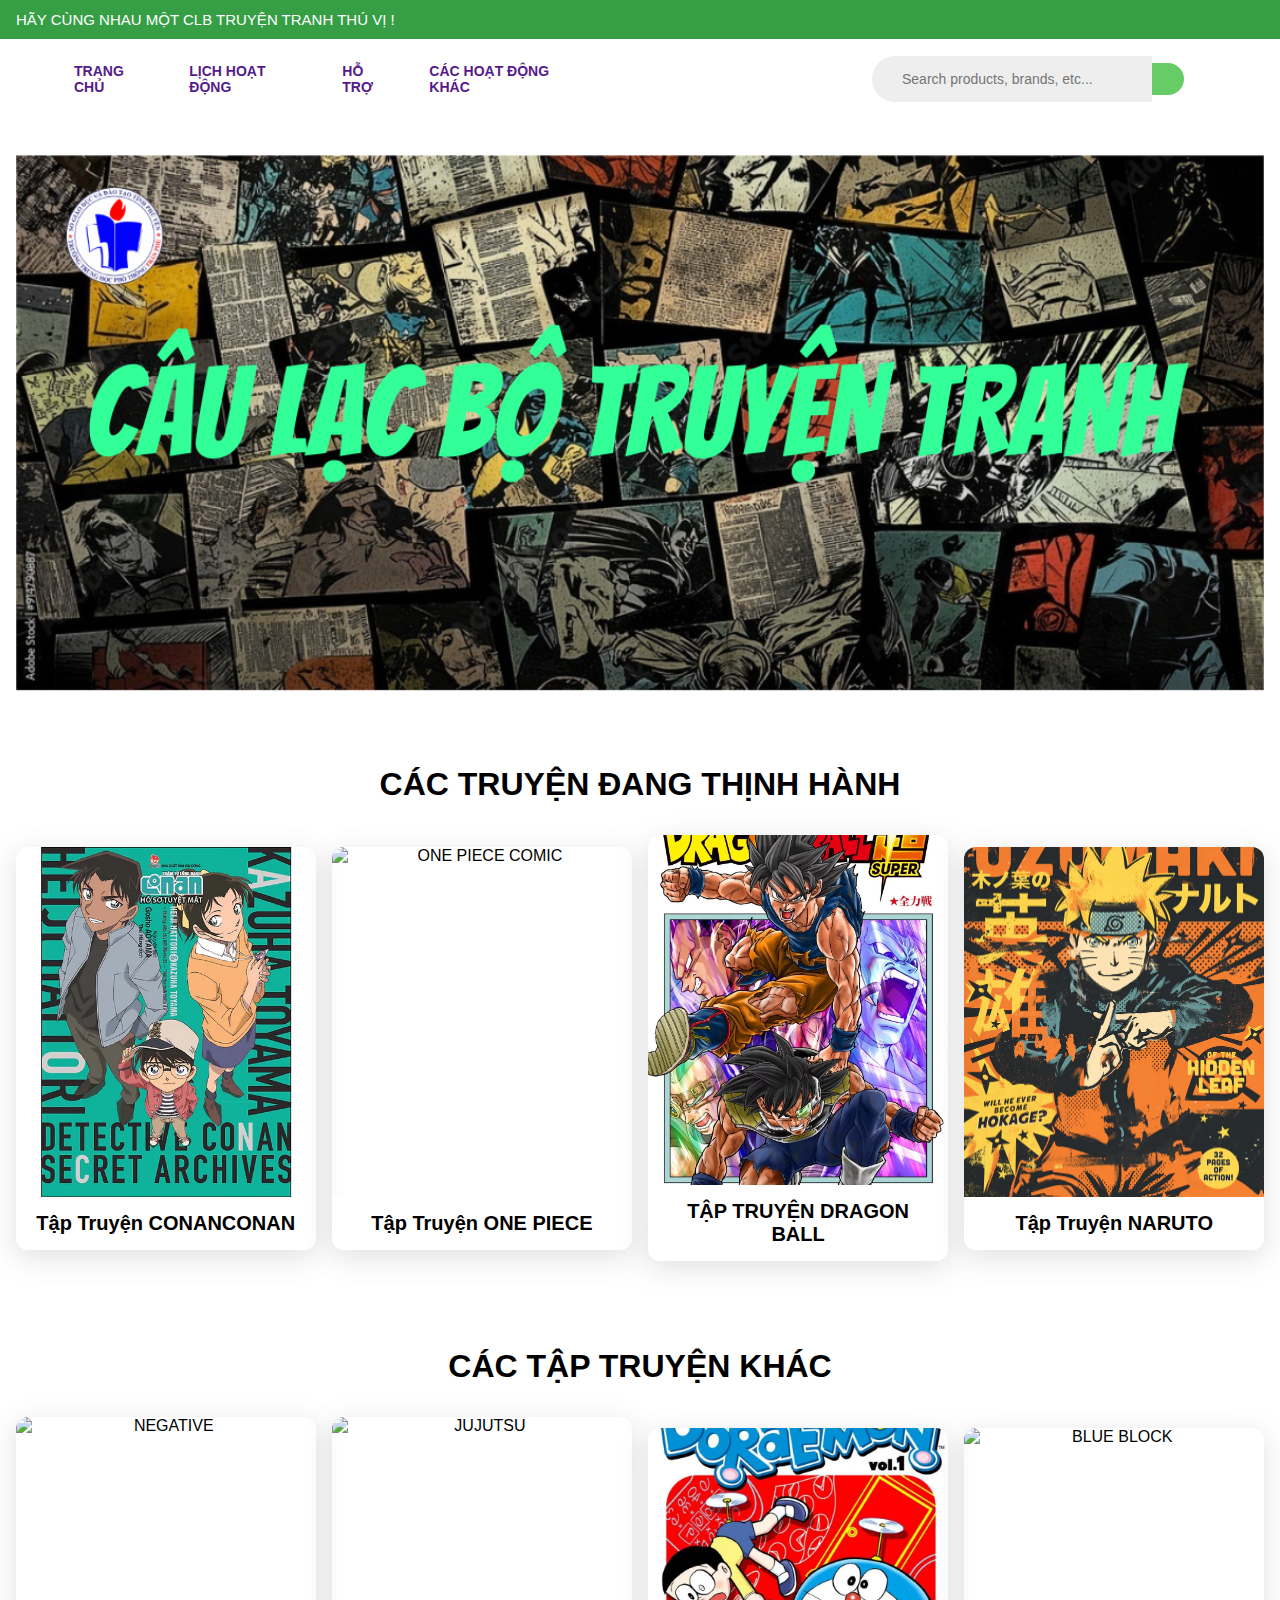
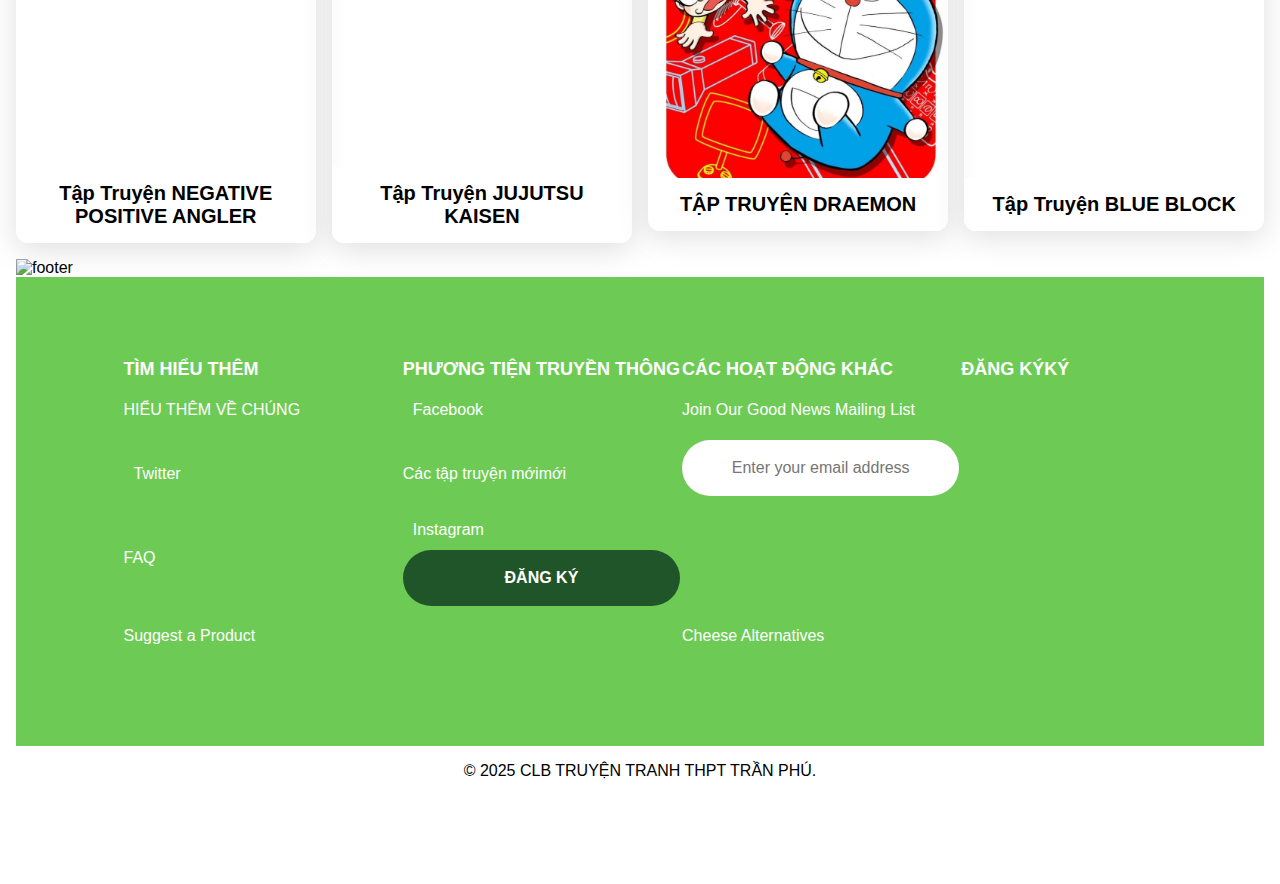
==== index.html @ 3bb91ea4 "Update index.html" ====
<!DOCTYPE html>
<html lang="en">
<head>
    <meta charset="UTF-8">
    <meta http-equiv="X-UA-Compatible" content="IE=edge">
    <meta name="viewport" content="width=device-width, initial-scale=1.0">
    <title>Food Store</title>
    <link rel="stylesheet" href="style.css">
    <script src="app.js" defer></script>
    <link rel="stylesheet" href="https://cdnjs.cloudflare.com/ajax/libs/font-awesome/6.2.0/css/all.min.css" integrity="sha512-xh6O/CkQoPOWDdYTDqeRdPCVd1SpvCA9XXcUnZS2FmJNp1coAFzvtCN9BmamE+4aHK8yyUHUSCcJHgXloTyT2A==" crossorigin="anonymous" referrerpolicy="no-referrer" />
    <link rel="shortcut icon" href="./images/logo.avif" type="image/x-icon">
</head>
<body>
    <div class="alert">
        <div class="info">
            
            <p>HÃY CÙNG NHAU MỘT CLB TRUYỆN TRANH THÚ VỊ !</p>
        </div>
    </div>

    <div class="main">
        <div class="nav">
            <div class="nav-left">
                <img src="./images/logo.avif" alt="">
                <ul>
                    <li><a href="">TRANG CHỦ</a></li>
                    <li><a href="">LỊCH HOẠT ĐỘNG</a></li>
                    <li><a href="">HỖ TRỢ</a></li>
                    <li><a href="">CÁC HOẠT ĐỘNG KHÁC</a></li>
                    <li></li> 
                </ul>
            </div>
            <div class="nav-right">
                <input type="text" placeholder="Search products, brands, etc...">
                <i class="fa-solid fa-magnifying-glass"></i>
                <a href="./pages/login.html"><i class="fa-regular fa-user"></i></a>
                <i class="fa-solid fa-cart-shopping"></i>
            </div>
        </div>

        <div class="slide">
            <img src="clbcomic.png" alt="">
        </div>

        <h1 class="title">CÁC  TRUYỆN ĐANG THỊNH HÀNH</h1>

        <div class="categories">
            <div class="card">
                <img src="conan.webp" alt="CONAN COMIC">
                <h5>Tập Truyện CONANCONAN</h5>
            </div>
            <div class="card">
                <img src="onepiece.jpg" alt="ONE PIECE COMIC">
                <h5>Tập Truyện ONE PIECE</h5>
            </div>
            <div class="card">
                <img src="s-l1600.webp" alt="GOKU COMIC">
                <h5>TẬP TRUYỆN DRAGON BALL </h5>
            </div>
            <div class="card">
                <img src="Naruto_2023.webp" alt="NARUTO COMICCOMIC">
                <h5>Tập truyện NARUTO</h5>
            </div>
        </div>
<h1 class="title">CÁC TẬP TRUYỆN KHÁC </h1>
      
 <div class="categories">
            <div class="card">
                <img src="negative.jpg" alt="NEGATIVE">
                <h5>Tập truyện NEGATIVE POSITIVE ANGLER</h5>
            <i class="fas fa-arrow-circle-right"></i>
</div>
            <div class="card">
                <img src="jujustu.jpg" alt="JUJUTSU">
                <h5>Tập Truyện JUJUTSU KAISEN</h5>
            <i class="fas fa-arrow-circle-right"></i>
</div>
            <div class="card">
                <img src="draemon.webp" alt="DORAEMON">
                <h5>TẬP TRUYỆN DRAEMON </h5>
            <i class="fas fa-arrow-circle-right"></i>
            </div>
            <div class="card">
                <img src="blueblock.webp" alt="BLUE BLOCK">
                <h5>Tập truyện BLUE BLOCK</h5>
                <i class="fas fa-arrow-circle-right"></i>
            </div>
        </div>

    <div class="footer">
        <img src="grass-layer.webp" alt="footer" width="100%">
        <div class="nav-footer">
            <table>
                <tr>
                    <th>TÌM HIỂU THÊM</th>
                    <th>PHƯƠNG TIỆN TRUYỀN THÔNG</th>
                    <th>CÁC HOẠT ĐỘNG KHÁC</th>
                    <th>ĐĂNG KÝKÝ</th>
                </tr>
                <tr>
                    <td>HIỂU THÊM VỀ CHÚNG </td>
                    <td>
                        <div class="social">
                            <i class="fab fa-facebook"></i>
                            Facebook
                        </div>
                    </td>
                    <td>Join Our Good News Mailing List</td>
                </tr>
                <tr>
                    <td>
                        <div class="social">
                            <i class="fab fa-twitter"></i>
                            Twitter
                        </div>
                    </td>
                    <td>Các tập truyện mớimới</td>
                    <td>
                        <input type="text" placeholder="Enter your email address">
                    </td>
                </tr>
                <tr>
                    <td>FAQ</td>
                    <td>
                        <div class="social">
                            <i class="fab fa-instagram"></i>
                            Instagram
                        </div>
                        <button>Đăng Ký</button>
                    </td>
                </tr>
                <tr>
                    <td>Suggest a Product</td>
                    <td></td>
                    <td>Cheese Alternatives</td>
                </tr>
              </table>
        </div>
        
        <div class="copyright">
            © 2025 CLB TRUYỆN TRANH THPT TRẦN PHÚ.
        </div>
    </div>
</body>
</html>
---- style.css ----
*{
    margin: 0;
    padding: 0;
    box-sizing: border-box;
    font-family: Montserrat, sans-serif;
    text-decoration: none;
}

textarea:focus, input:focus{
    outline: none;
}

.main{
    max-width: 1400px;
    margin: 0 auto;
    padding: 0 16px;
}

.title{
    text-align: center;
    padding: 2.2em 0 0.5em 0;
}

.alert{
    background-color: #369e45;
    color: #fff;
}

.alert .info{
    max-width: 1400px;
    margin: 0 auto;
    display: flex;
    justify-content: space-between;
    padding: 11px 16px;
}

.alert .info a{
    font-size: 14px;
    font-weight: 600;
}

.alert .info a i{
    padding: 0 8px;
}

.alert .info p{
    font-size: 15px;
    font-weight: 400;
}

.nav{
    display: flex;
    justify-content: space-between;
    align-items: center;
    padding: 17px 16px;
    width: 100%;
}

.nav-left{
    display: flex;
    cursor: pointer;
    width: 50%;
}

.nav-left img{
    margin-right: 26px;
}

.nav-left ul{
    display: flex;
    justify-content: space-evenly;
    align-items: center;
    list-style: none;
    font-size: 14px;
    font-weight: 700;
}

.nav-left ul li{
    padding: 0 16px;
}

.nav-left ul li:hover{
    color: #369e45;
    transition: 0.5s;
}

.nav-right{
    display: flex;
    justify-content: flex-end;
    align-items: center;
    flex-wrap: wrap;
    width: 50%;
}

.nav-right input{
    border: none;
    border-top-left-radius: 24px;
    border-bottom-left-radius: 24px;
    background-color: #eee;
    padding: 15px 30px 15px 30px;
    color: #232323;
    font-weight: 500;
    width: 280px;
}

.nav-right input[type="text"]
{
    font-size: 14px;
}

.nav-right .fa-user, .fa-cart-shopping{
    margin: 0 0 0 32px;
    cursor: pointer;
    font-size: 26px;

}

.fa-magnifying-glass{
    background-color: #6c6;
    border-top-right-radius: 24px;
    border-bottom-right-radius: 24px;
    color: #fff;
    padding: 16px 16px;
    font-size: 14px;
    cursor: pointer;
}

.slide img{
    width: 100%;
    margin: 2.2em 0 0 0;
}

.categories{
    display: flex;
    align-items: center;
    justify-content: space-between;
    flex-wrap: wrap;
    width: 100%;
    margin: 16px 0;
}

.categories .card{
    width: 24%;
    display: flex;
    flex-direction: column;
    text-align: center;
    box-shadow: rgba(100, 100, 111, 0.2) 0px 7px 29px 0px;
    border-top-left-radius: 12px;
    border-top-right-radius: 12px;
    border-bottom-left-radius: 12px;
    border-bottom-right-radius: 12px;
    transition: transform 0.5s;
    cursor: pointer;
}

.categories .card:hover{
    transform: translateY(-10px);
}

.categories .card img{
    border-top-left-radius: 12px;
    border-top-right-radius: 12px;
    max-width: 100%;
    height: 350px;
    object-fit: cover;
}

.categories .card h5{
    border-bottom-left-radius: 12px;
    border-bottom-right-radius: 12px;
    background-color: #fff;
    text-transform: capitalize;
    font-size: 20px;
    font-weight: 600;
    color: #000;
    margin: 0;
    padding: 15px;
}

.best-sellers{
    display: flex;
    justify-content: space-between;
    align-items: center;
    flex-wrap: wrap;
    width: 100%;
}

.best-sellers .item{
    width: 31%;
    background-color: #fff;
    box-shadow: rgba(100, 100, 111, 0.2) 0px 7px 29px 0px;
    border-radius: 15px;
}

.best-sellers .item .shape-item{
    padding: 16px 16px;
}

.best-sellers .item .shape-item img{
    width: 100%;
    padding: 20px 15px 15px;
}

.best-sellers .item .shape-item h2{
    color: #000;
    height: 30px;
    overflow: hidden;
    line-height: initial;
    font-size: 21px;
    font-weight: 400;
    height: 30px;
    margin-bottom: 18px;
}

.best-sellers .item .shape-item .nav-item{
    display: flex;
    justify-content: space-between;
}

.best-sellers .item .shape-item .nav-item span{
    font-size: 24px;
    font-weight: bold;
}

.best-sellers .item .shape-item .nav-item i{
    font-size: 32px;
    color: #369e45;
    cursor: pointer;
}

.favorite-brands{
    display: flex;
    justify-content: space-evenly;
    align-items: center;    
}

.follow{
    display: flex;
    justify-content: center;
    align-items: center;
}
.follow p{
    font-size: 16px;
    font-weight: 600;
    padding: 0 0 0 6px;
}

.follow p a{
    color: #6c6;
}

.inside-view{
    display: flex;
    flex-direction: column;
}

.inside-view .ads{
    display: flex;
    justify-content: space-between;
    align-items: center;
    padding: 1.5em 0;
}

.footer img{
    margin-bottom: -4px;
}

.footer .nav-footer{
    background-color: #6dcb55;
    text-align: left;
}

.footer .nav-footer table{
    padding: 80px 0;
    margin: 0 auto;
}

.footer .nav-footer table tr th{
    margin: 0 30px 13px 30px;
    font-size: 18px;
    font-weight: 700;
    color: #fff;
    width: 27%;
}

.footer .nav-footer table tr td{
    width: 27%;
    margin: 0 30px;
    font-size: 16px;
    font-weight: 400;
    line-height: 40px;
    height: 56px;
    color: #fff;
    cursor: pointer;
}

.footer .nav-footer table tr td:hover{
    color: #369e45;
}

.footer .nav-footer table tr td .social{
    display: flex;
    align-items: center;
}

.footer .nav-footer table tr td .social i{
    padding-right: 10px;
    font-size: 23px;
} 

.footer .nav-footer table tr td input{
    width: 100%;
    border-radius: 56px;
    height: 56px;
    border: none;
    padding: 10px 15px;
    text-align: center;
    font-size: 16px;
    font-weight: 400;
    color: #0a0a0a;
    margin-bottom: 12px;
}

.footer .nav-footer table tr td button{
    background: #205529;
    color: #fff;
    font-weight: 800;
    text-transform: uppercase;
    width: 100%;
    height: 56px;
    border-radius: 56px;
    border: none;
    padding: 10px 15px;
    text-align: center;
    font-size: 16px;
    cursor: pointer;
}

.copyright{
    display: flex;
    justify-content: space-around;
    align-items: center;
    padding: 16px 0 6.5em 0;
}


@media only screen and (max-width: 1500px) {
    .best-sellers {
        display: flex;
        flex-direction: column;
        flex-wrap: wrap;
    }

    .best-sellers .item{
       width: 60%;
    }
}
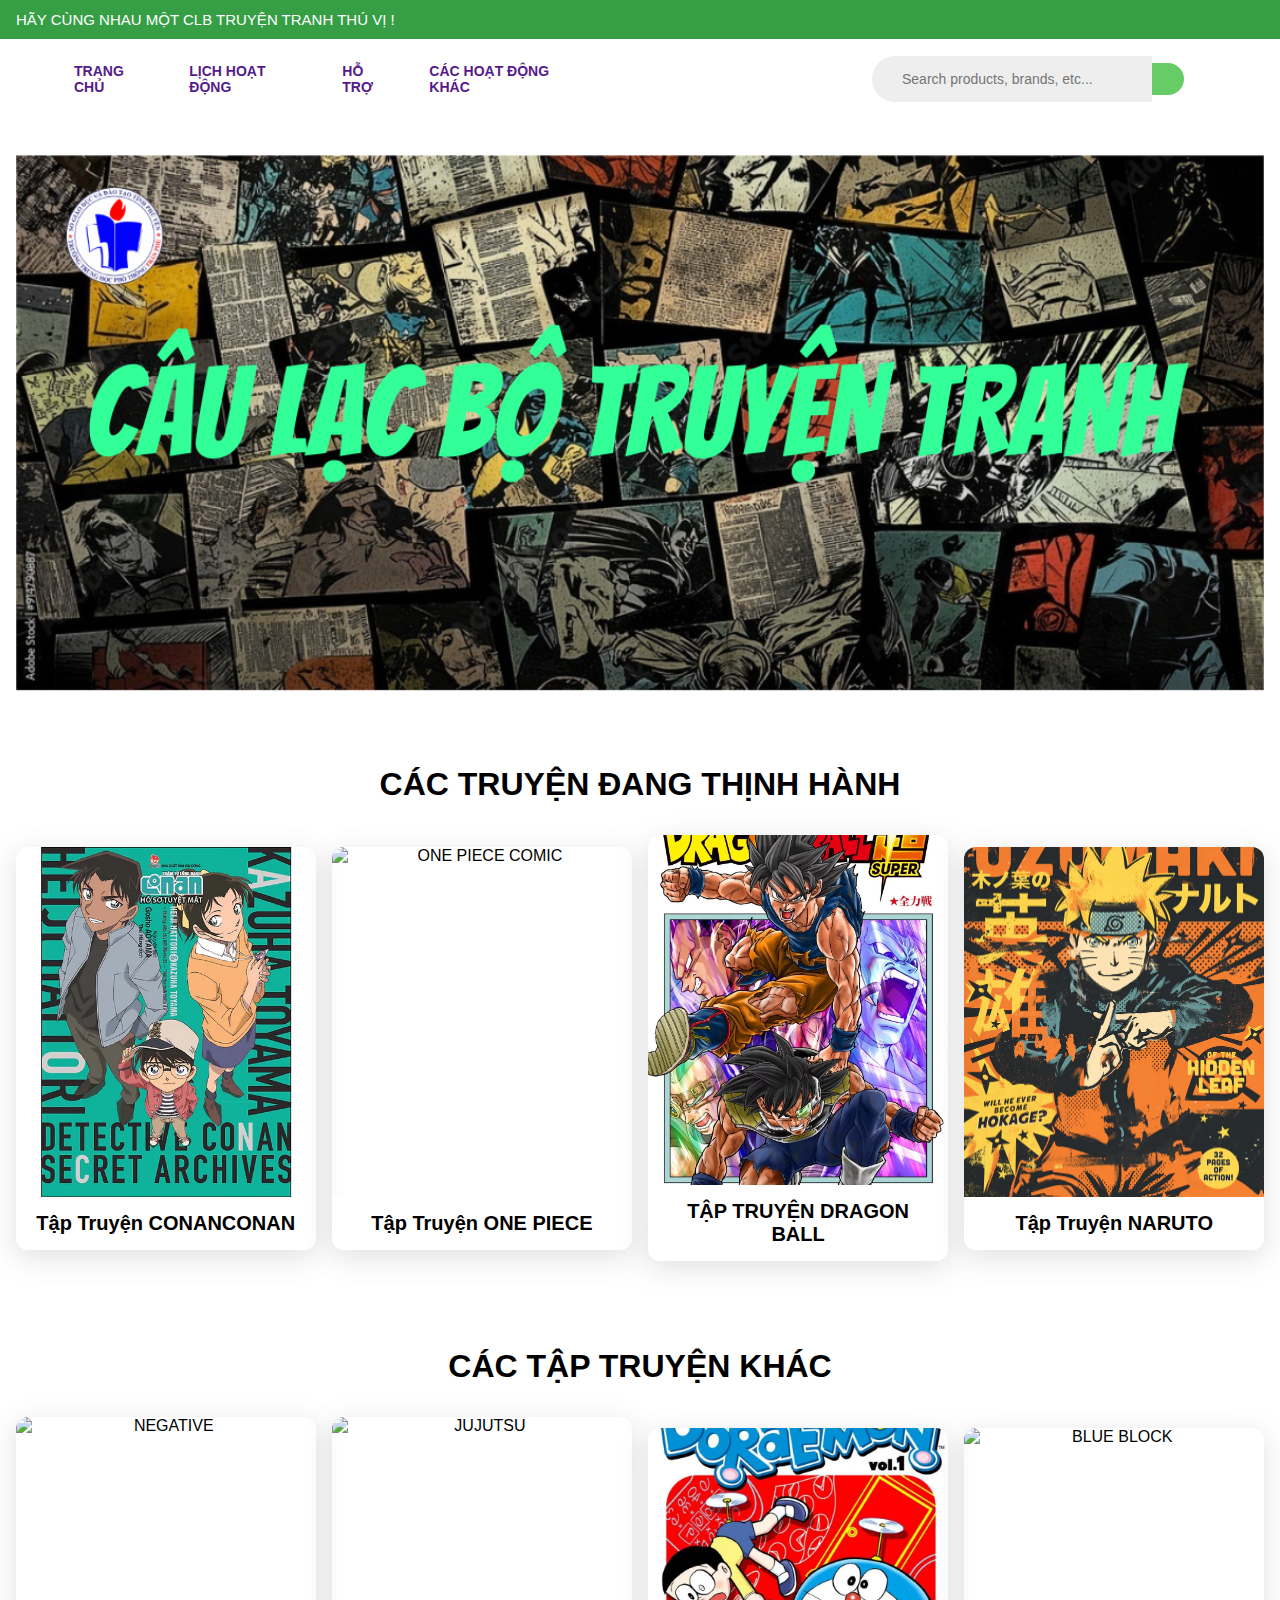
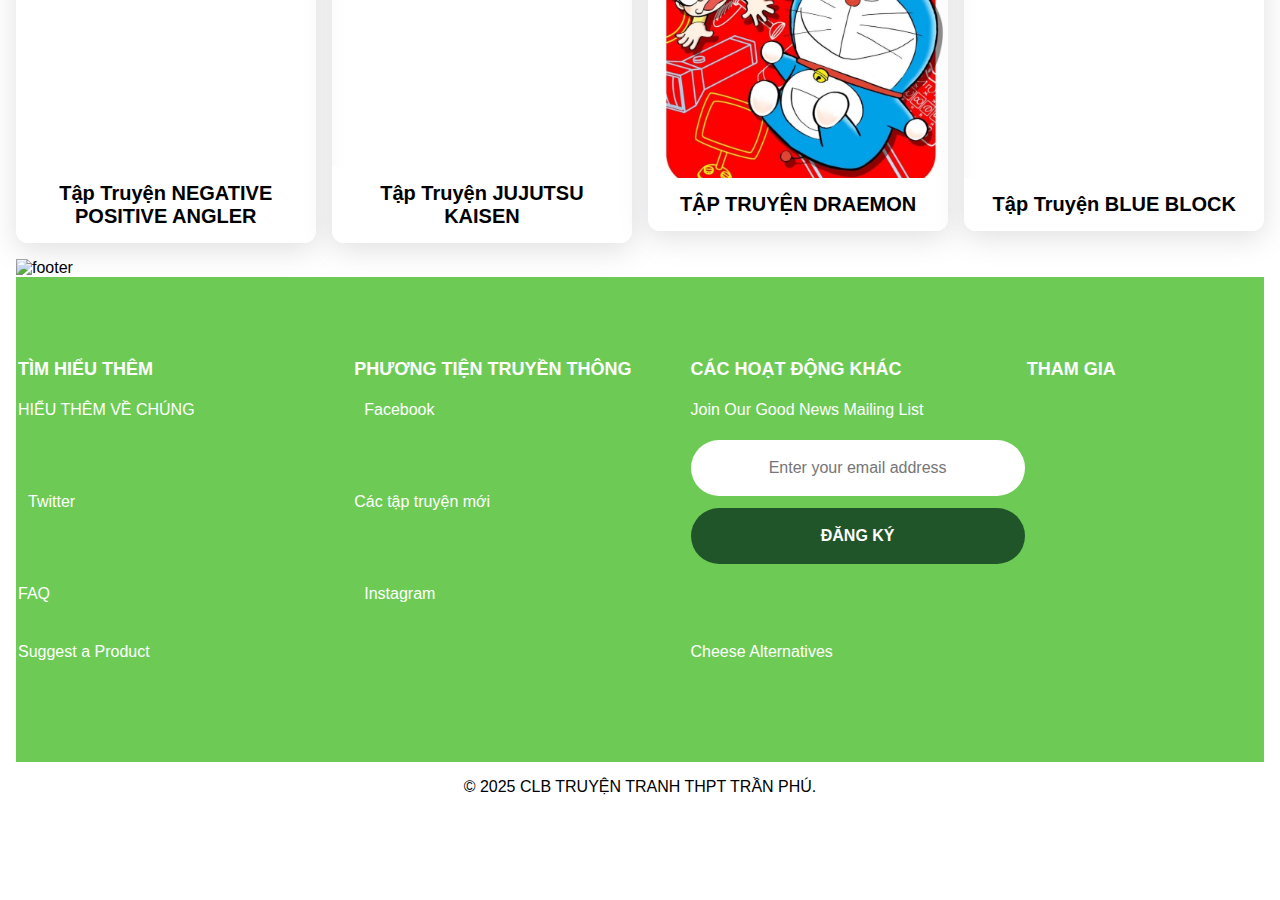
==== commit 4ef0ef19: "Update index.html" ====
--- a/index.html
+++ b/index.html
@@ -95,7 +95,7 @@
                     <th>TÌM HIỂU THÊM</th>
                     <th>PHƯƠNG TIỆN TRUYỀN THÔNG</th>
                     <th>CÁC HOẠT ĐỘNG KHÁC</th>
-                    <th>ĐĂNG KÝKÝ</th>
+                    <th>THAM GIA</th>
                 </tr>
                 <tr>
                     <td>HIỂU THÊM VỀ CHÚNG </td>
@@ -114,9 +114,10 @@
                             Twitter
                         </div>
                     </td>
-                    <td>Các tập truyện mớimới</td>
+                    <td>Các tập truyện mới</td>
                     <td>
                         <input type="text" placeholder="Enter your email address">
+                          <button>Đăng Ký</button>
                     </td>
                 </tr>
                 <tr>
@@ -126,7 +127,6 @@
                             <i class="fab fa-instagram"></i>
                             Instagram
                         </div>
-                        <button>Đăng Ký</button>
                     </td>
                 </tr>
                 <tr>
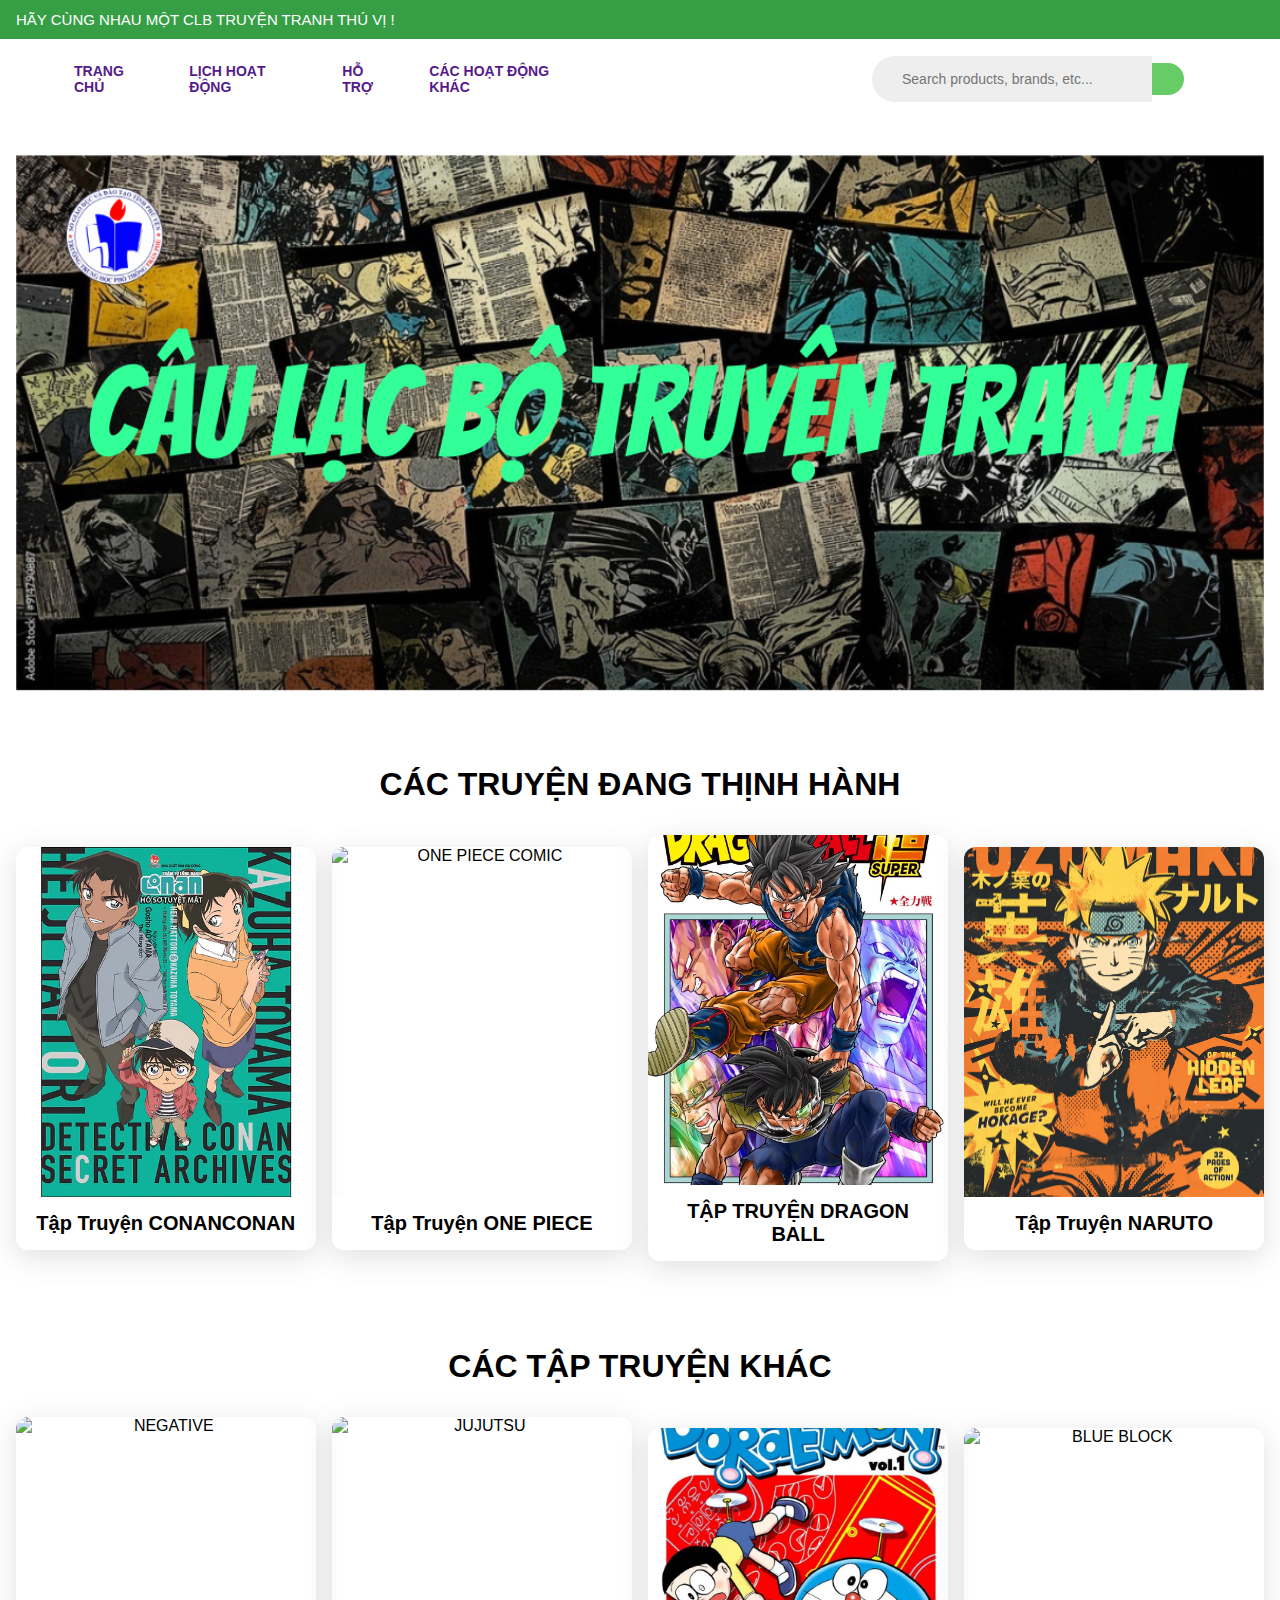
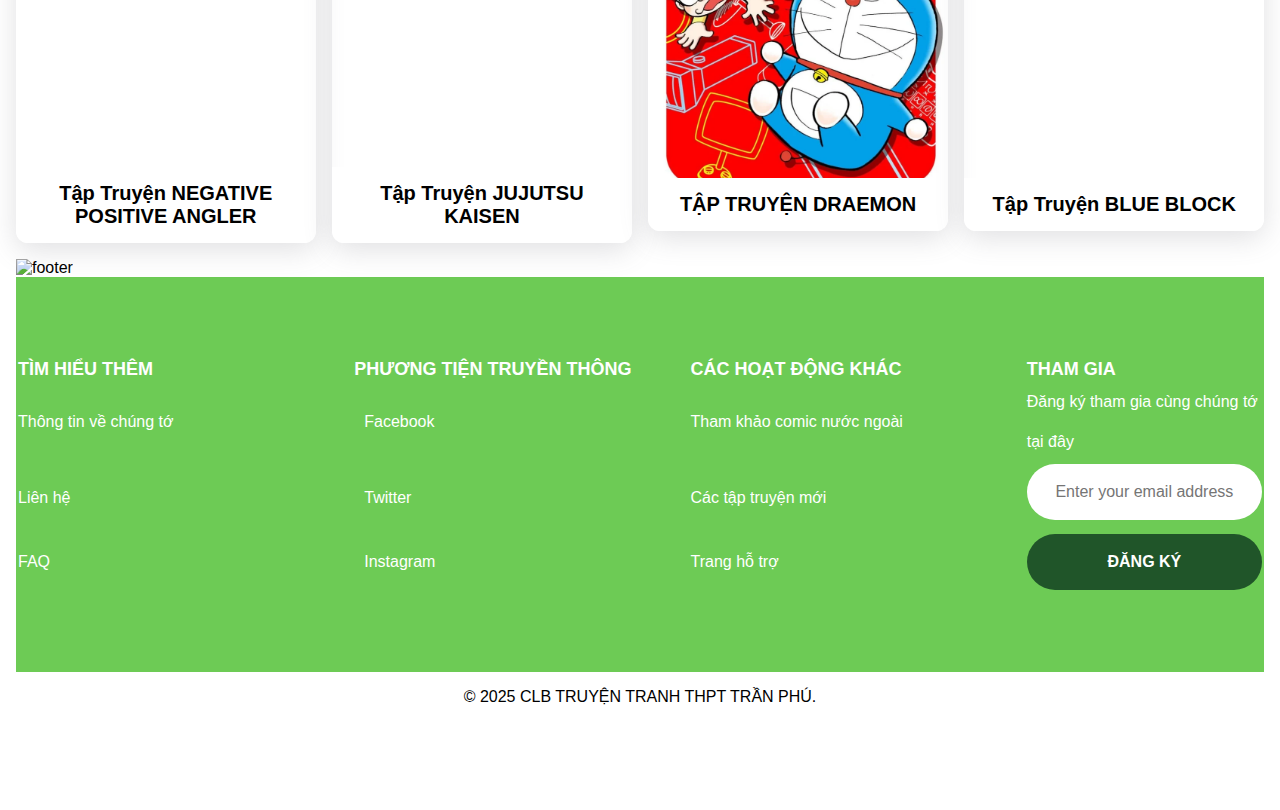
==== commit db8ca1f8: "Update index.html" ====
--- a/index.html
+++ b/index.html
@@ -97,17 +97,19 @@
                     <th>CÁC HOẠT ĐỘNG KHÁC</th>
                     <th>THAM GIA</th>
                 </tr>
-                <tr>
-                    <td>HIỂU THÊM VỀ CHÚNG </td>
+               <tr>
+                    <td>Thông tin về chúng tớ</td>
                     <td>
                         <div class="social">
                             <i class="fab fa-facebook"></i>
                             Facebook
                         </div>
                     </td>
-                    <td>Join Our Good News Mailing List</td>
+                    <td>Tham khảo comic nước ngoài</td>
+                    <td>Đăng ký tham gia cùng chúng tớ tại đây</td>
                 </tr>
                 <tr>
+                    <td>Liên hệ</td>
                     <td>
                         <div class="social">
                             <i class="fab fa-twitter"></i>
@@ -117,7 +119,6 @@
                     <td>Các tập truyện mới</td>
                     <td>
                         <input type="text" placeholder="Enter your email address">
-                          <button>Đăng Ký</button>
                     </td>
                 </tr>
                 <tr>
@@ -128,15 +129,13 @@
                             Instagram
                         </div>
                     </td>
-                </tr>
-                <tr>
-                    <td>Suggest a Product</td>
-                    <td></td>
-                    <td>Cheese Alternatives</td>
+                    <td>Trang hỗ trợ</td>
+                    <td>
+                        <button>Đăng Ký</button>
+                    </td>
                 </tr>
               </table>
         </div>
-        
         <div class="copyright">
             © 2025 CLB TRUYỆN TRANH THPT TRẦN PHÚ.
         </div>
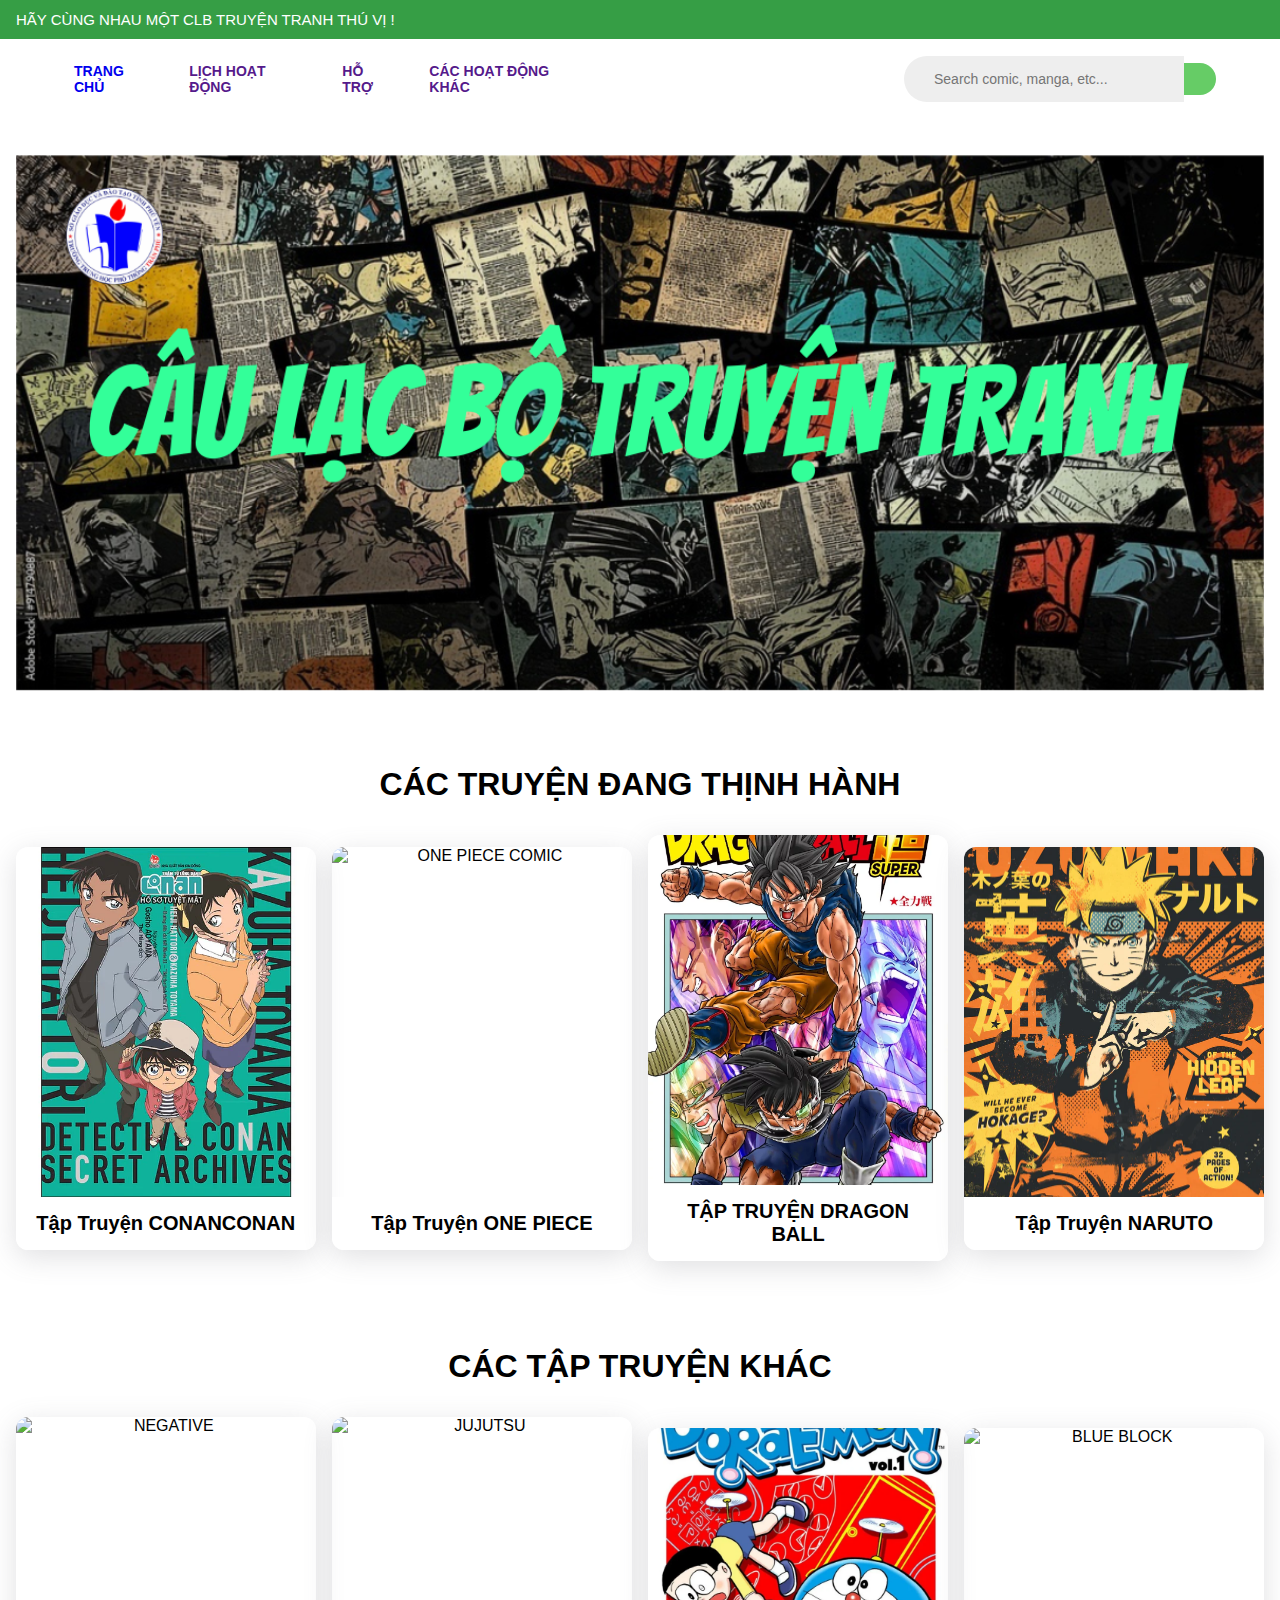
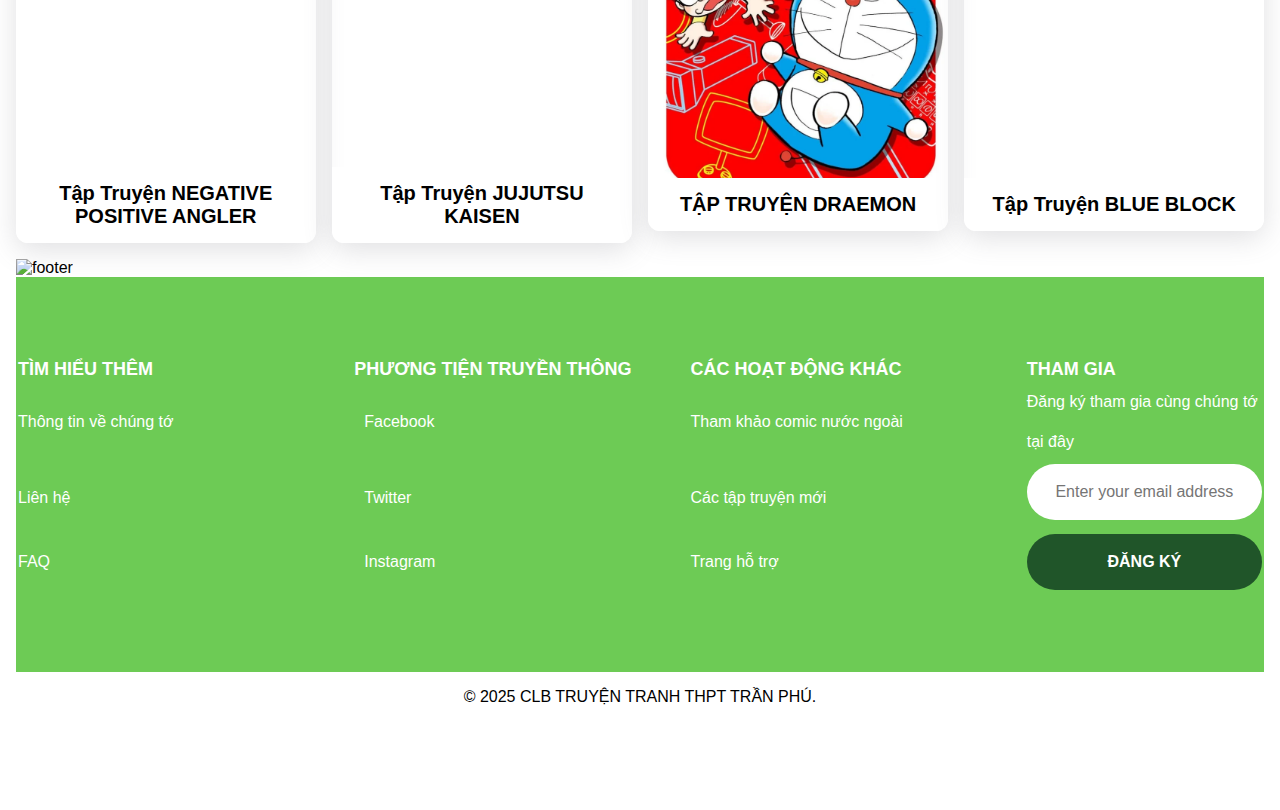
==== commit 4aa4305d: "Update index.html" ====
--- a/index.html
+++ b/index.html
@@ -11,7 +11,7 @@
     <link rel="shortcut icon" href="./images/logo.avif" type="image/x-icon">
 </head>
 <body>
-    <div class="alert">
+<div class="alert">
         <div class="info">
             
             <p>HÃY CÙNG NHAU MỘT CLB TRUYỆN TRANH THÚ VỊ !</p>
@@ -23,7 +23,7 @@
             <div class="nav-left">
                 <img src="./images/logo.avif" alt="">
                 <ul>
-                    <li><a href="">TRANG CHỦ</a></li>
+                    <li><a href="index.html">TRANG CHỦ</a></li> 
                     <li><a href="">LỊCH HOẠT ĐỘNG</a></li>
                     <li><a href="">HỖ TRỢ</a></li>
                     <li><a href="">CÁC HOẠT ĐỘNG KHÁC</a></li>
@@ -31,10 +31,9 @@
                 </ul>
             </div>
             <div class="nav-right">
-                <input type="text" placeholder="Search products, brands, etc...">
+                <input type="text" placeholder="Search comic, manga, etc...">
                 <i class="fa-solid fa-magnifying-glass"></i>
                 <a href="./pages/login.html"><i class="fa-regular fa-user"></i></a>
-                <i class="fa-solid fa-cart-shopping"></i>
             </div>
         </div>
 
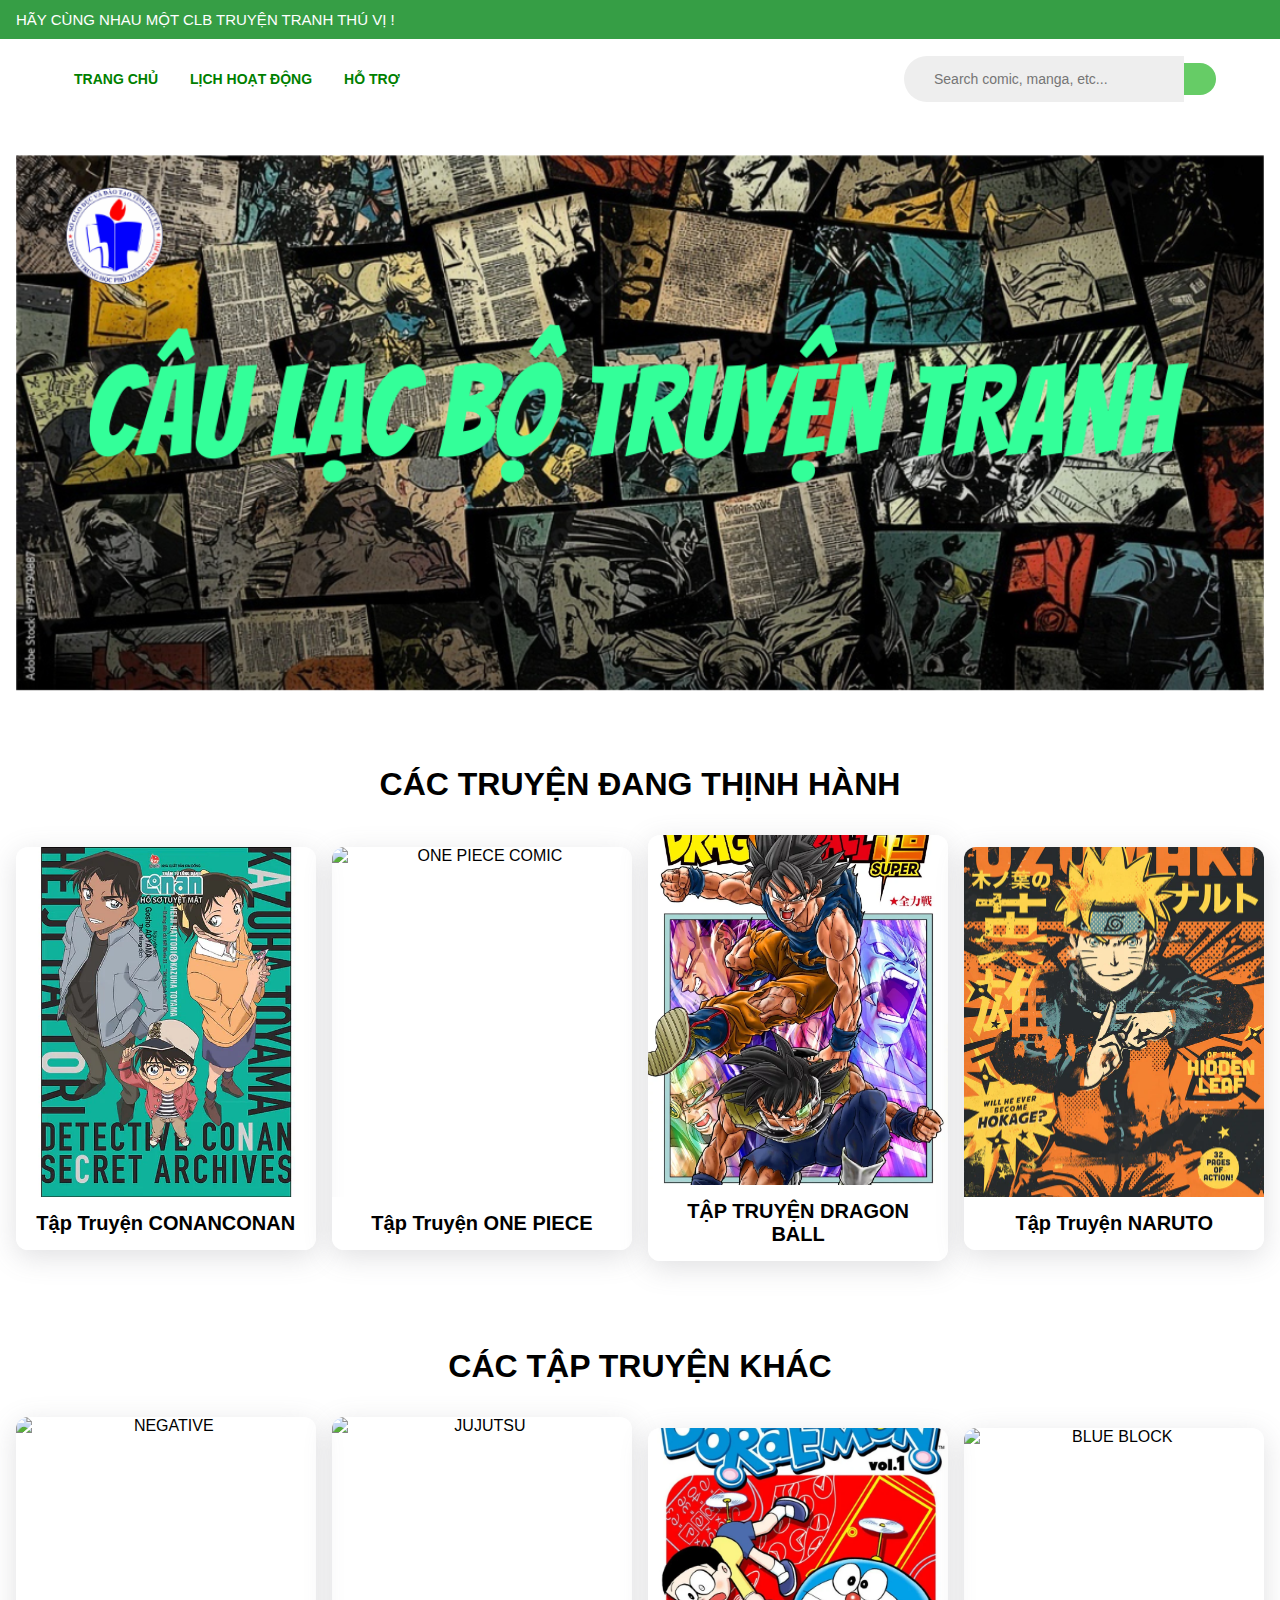
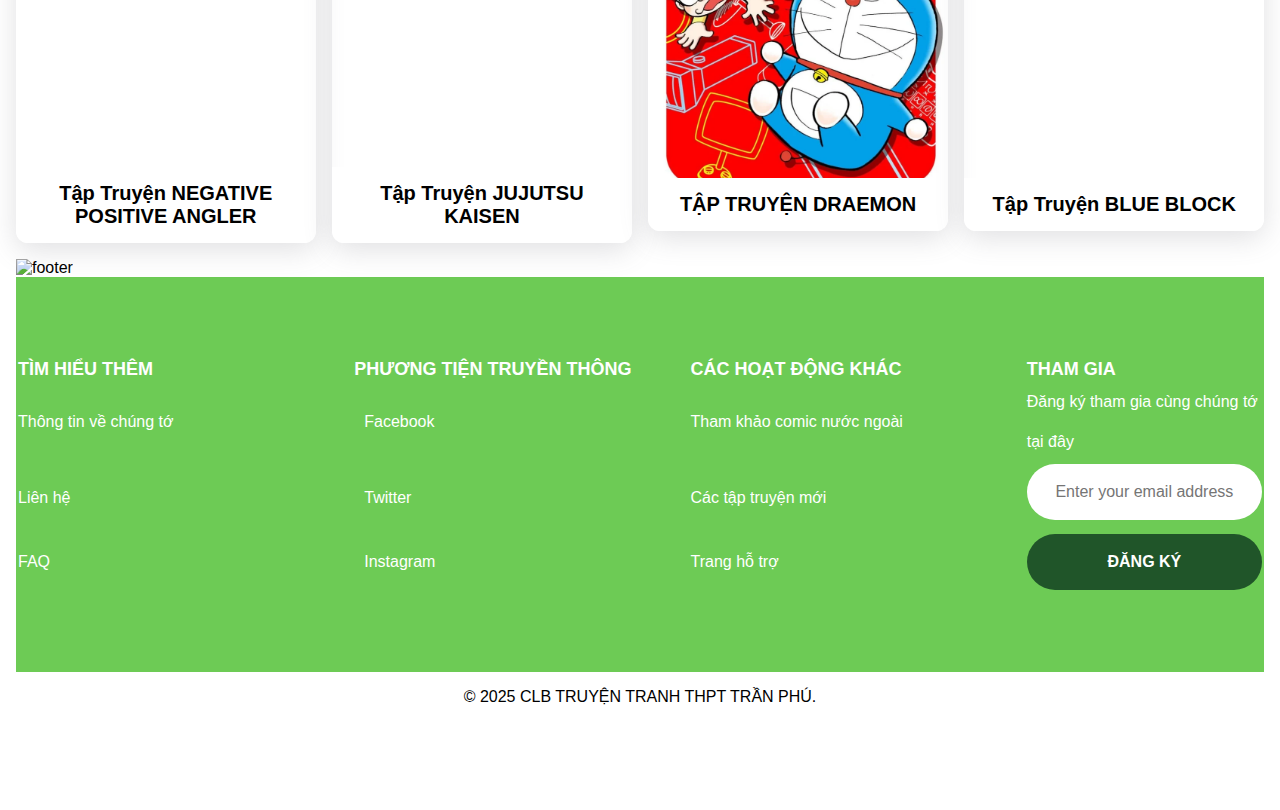
==== commit b1f591c6: "Update index.html" ====
--- a/index.html
+++ b/index.html
@@ -23,11 +23,9 @@
             <div class="nav-left">
                 <img src="./images/logo.avif" alt="">
                 <ul>
-                    <li><a href="index.html">TRANG CHỦ</a></li> 
-                    <li><a href="">LỊCH HOẠT ĐỘNG</a></li>
-                    <li><a href="">HỖ TRỢ</a></li>
-                    <li><a href="">CÁC HOẠT ĐỘNG KHÁC</a></li>
-                    <li></li> 
+                    <li><a href="index.html" style="text-decoration: none; text-transform: none;">TRANG CHỦ</a></li> 
+                    <li><a href="schedule.html" style="text-decoration: none; text-transform: none; color: green;">LỊCH HOẠT ĐỘNG</a></li>
+                    <li><a href="support.html" style="text-decoration: none; text-transform: none; color: green;">HỖ TRỢ</a></li>
                 </ul>
             </div>
             <div class="nav-right">
--- a/style.css
+++ b/style.css
@@ -343,6 +343,15 @@
     padding: 16px 0 6.5em 0;
 }
 
+a {
+  text-decoration: none;
+  text-transform: none;
+  color: green;
+}
+
+a:visited {
+  color: black;
+}
 
 @media only screen and (max-width: 1500px) {
     .best-sellers {
@@ -354,4 +363,4 @@
     .best-sellers .item{
        width: 60%;
     }
-}+}
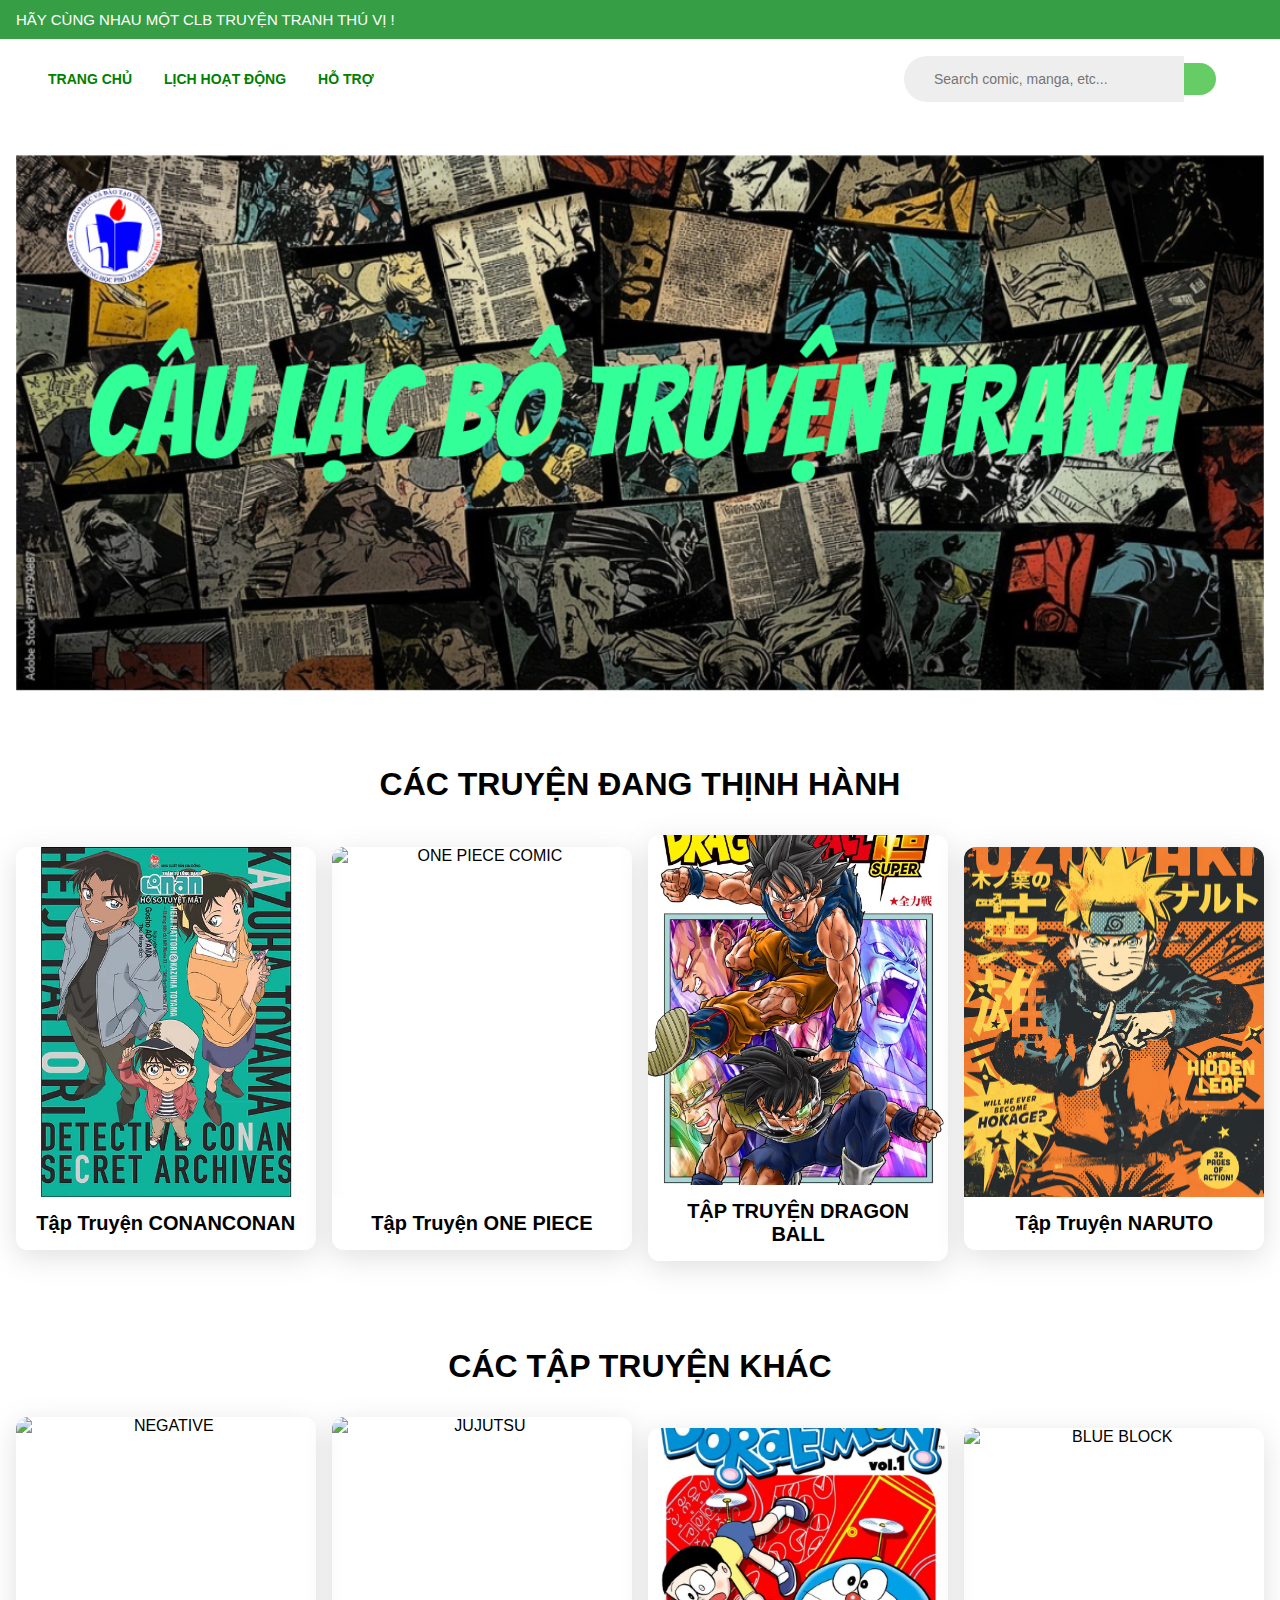
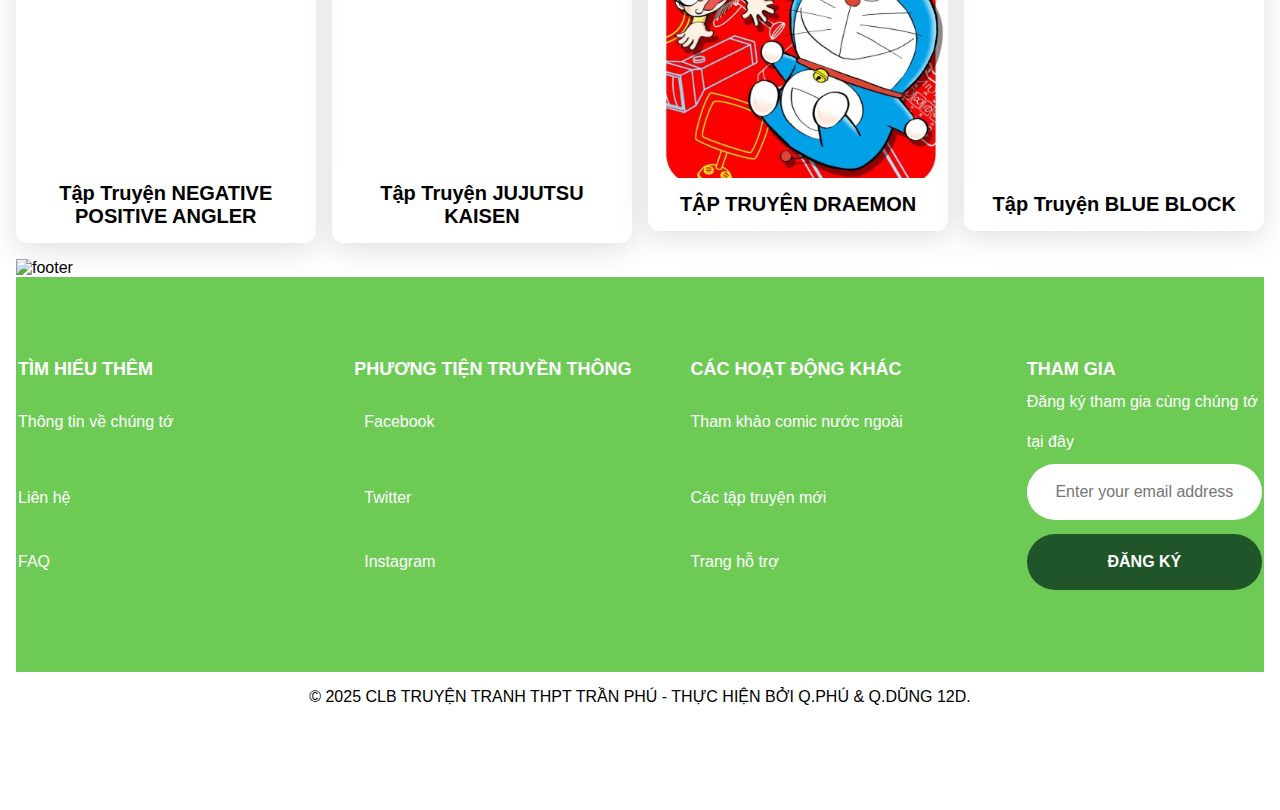
==== commit 8435d6fb: "Update index.html" ====
--- a/index.html
+++ b/index.html
@@ -4,11 +4,10 @@
     <meta charset="UTF-8">
     <meta http-equiv="X-UA-Compatible" content="IE=edge">
     <meta name="viewport" content="width=device-width, initial-scale=1.0">
-    <title>Food Store</title>
+    <title>TRANG CHỦ - COMIC CLUB</title>
     <link rel="stylesheet" href="style.css">
     <script src="app.js" defer></script>
     <link rel="stylesheet" href="https://cdnjs.cloudflare.com/ajax/libs/font-awesome/6.2.0/css/all.min.css" integrity="sha512-xh6O/CkQoPOWDdYTDqeRdPCVd1SpvCA9XXcUnZS2FmJNp1coAFzvtCN9BmamE+4aHK8yyUHUSCcJHgXloTyT2A==" crossorigin="anonymous" referrerpolicy="no-referrer" />
-    <link rel="shortcut icon" href="./images/logo.avif" type="image/x-icon">
 </head>
 <body>
 <div class="alert">
@@ -21,7 +20,6 @@
     <div class="main">
         <div class="nav">
             <div class="nav-left">
-                <img src="./images/logo.avif" alt="">
                 <ul>
                     <li><a href="index.html" style="text-decoration: none; text-transform: none;">TRANG CHỦ</a></li> 
                     <li><a href="schedule.html" style="text-decoration: none; text-transform: none; color: green;">LỊCH HOẠT ĐỘNG</a></li>
@@ -31,7 +29,7 @@
             <div class="nav-right">
                 <input type="text" placeholder="Search comic, manga, etc...">
                 <i class="fa-solid fa-magnifying-glass"></i>
-                <a href="./pages/login.html"><i class="fa-regular fa-user"></i></a>
+                <a href="pages/login.html"><i class="fa-regular fa-user"></i></a>
             </div>
         </div>
 
@@ -134,7 +132,7 @@
               </table>
         </div>
         <div class="copyright">
-            © 2025 CLB TRUYỆN TRANH THPT TRẦN PHÚ.
+            © 2025 CLB TRUYỆN TRANH THPT TRẦN PHÚ - THỰC HIỆN BỞI Q.PHÚ & Q.DŨNG 12D.
         </div>
     </div>
 </body>
--- a/style.css
+++ b/style.css
@@ -352,6 +352,68 @@
 a:visited {
   color: black;
 }
+ 
+.support-page .slide-second {
+  padding: 10rem 0;
+  display: flex;
+  justify-content: center;
+  align-items: flex-start;
+  gap: 5rem;
+  background-color: #f4f4f9;
+  flex-wrap: wrap;
+}
+
+.support-page .slide-second .left {
+  width: 40%;
+}
+
+.support-page .slide-second .left h2 {
+  font-size: 2.5rem;
+  color: #2c3e50;
+  margin-bottom: 2rem;
+  text-transform: uppercase;
+}
+
+.support-page .slide-second .info-help {
+  width: 100%;
+  padding: 1rem;
+  margin-bottom: 2rem;
+  border: 1px solid #ccc;
+  border-radius: 0.5rem;
+  box-sizing: border-box;
+  font-size: 1.2rem;
+}
+
+.support-page .slide-second .button {
+  display: block;
+  width: 100%;
+  padding: 1rem;
+  background-color: #28a745;
+  color: white;
+  border: none;
+  border-radius: 0.5rem;
+  font-size: 1.2rem;
+  cursor: pointer;
+  text-transform: uppercase;
+  transition: background 0.3s;
+}
+
+.support-page .slide-second .button:hover {
+  background-color: #218838;
+}
+
+.support-page .slide-second .right {
+  width: 50%;
+}
+
+.support-page .slide-second .right img {
+  max-width: 100%;
+  height: auto;
+  border-radius: 1rem;
+}
+
+
+
 
 @media only screen and (max-width: 1500px) {
     .best-sellers {
